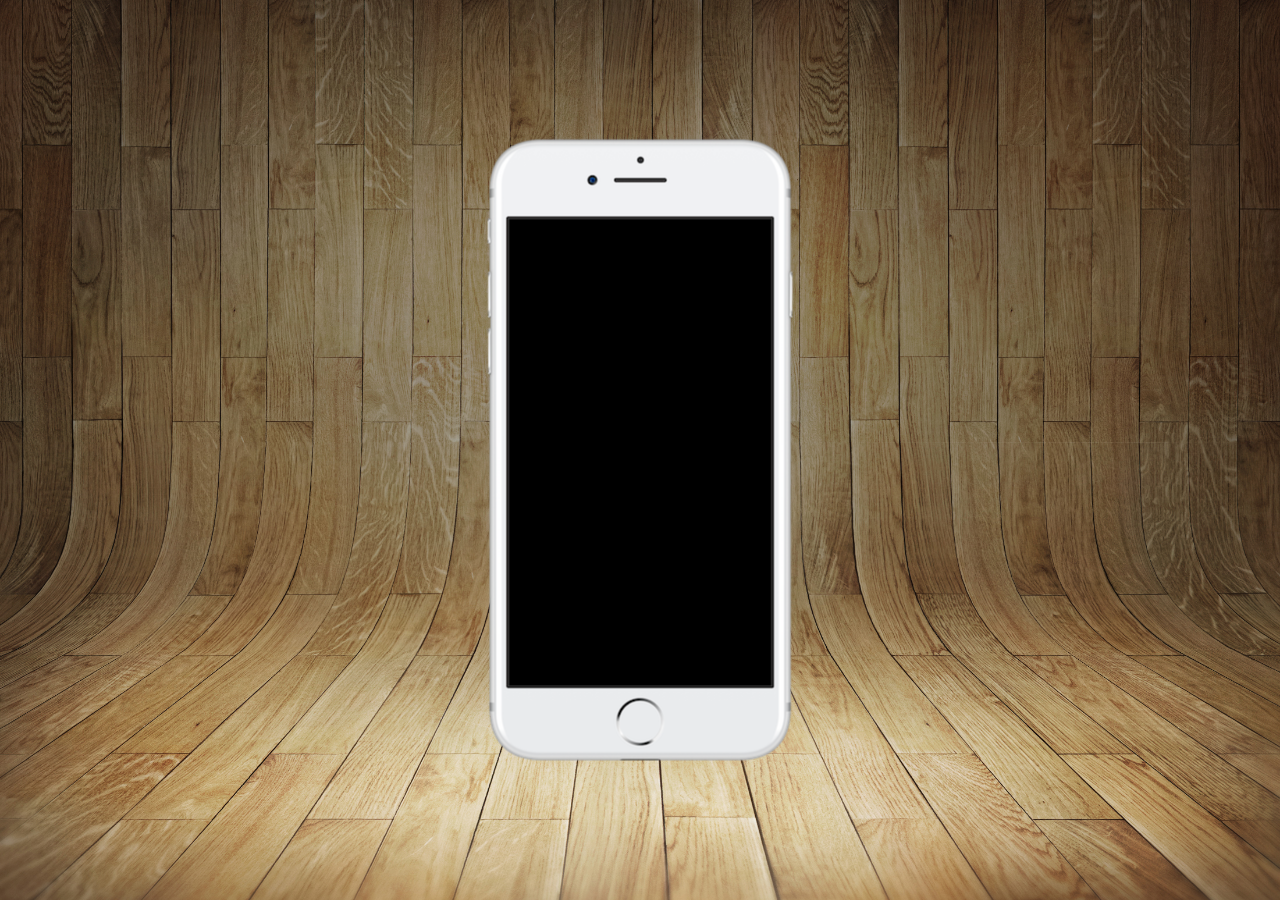
==== index.html @ 119cea4a "criei a base do projeto!" ====
<!DOCTYPE html>
<html lang="pt-br">
<head>
    <meta charset="UTF-8">
    <meta name="viewport" content="width=device-width, initial-scale=1.0">
    <title>Projeto Redes Sociais</title>
    <link rel="shortcut icon" href="favicon.ico" type="image/x-icon">
    <link rel="stylesheet" href="estilos/style.css">
</head>
<body>
    <main>
        <section id="telefone">
            
        </section>
        <section id="redes-sociais">

        </section>
    </main>
</body>
</html>
---- estilos/style.css ----
@charset "UTF-8";

*{
    margin: 0%;
    padding: 0%;
}

html, body{
    height: 100vh;
    width: 100vw;
    background-color: black;
}

main{
    height: 100vh;
    position: relative;
}

body{
    background: url(../imagens/fundo-madeira.jpg) no-repeat top center;
    background-size: cover;
    background-attachment: fixed;
}

section#telefone{
    position: absolute;
    top: 50%;
    left: 50%;
    transform: translate(-50%, -50%);

    background: url(../imagens/frame-iphone.png) no-repeat;
    height: 627px;
    width: 311px;
}
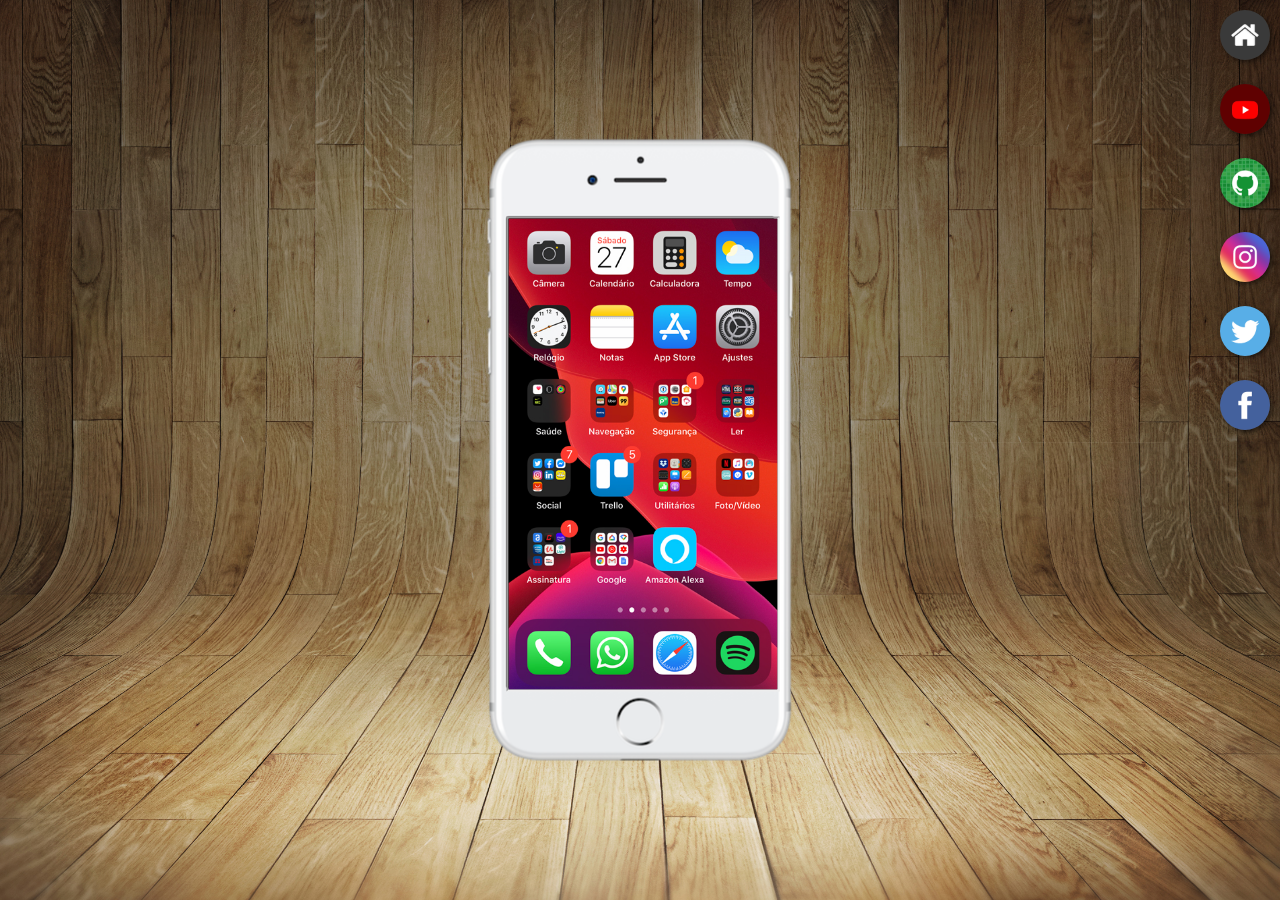
==== commit c9c8119d: "criei os botões na lateral" ====
--- a/index.html
+++ b/index.html
@@ -10,10 +10,18 @@
 <body>
     <main>
         <section id="telefone">
-            
+            <iframe src="home.html" name="tela" id="tela">
+                Seu navegador não é compatível com isso.
+
+            </iframe>
         </section>
         <section id="redes-sociais">
-
+            <a href="home.html" target="tela"><img src="imagens/logo-home.jpg" alt="Home"></a> <br>
+            <a href="" target="tela"><img src="imagens/logo-youtube.jpg" alt="Youtube"></a> <br>
+            <a href="" target="tela"><img src="imagens/logo-github.jpg" alt="Github"></a> <br>
+            <a href="" target="tela"><img src="imagens/logo-instagram.jpg" alt="Instagram"></a> <br>
+            <a href="" target="tela"><img src="imagens/logo-twitter.jpg" alt="Twitter"></a> <br>
+            <a href="" target="tela"><img src="imagens/logo-facebook.jpg" alt="Facebook"></a>
         </section>
     </main>
 </body>
--- a/estilos/style.css
+++ b/estilos/style.css
@@ -31,4 +31,31 @@
     background: url(../imagens/frame-iphone.png) no-repeat;
     height: 627px;
     width: 311px;
+}
+
+iframe#tela{
+    position: relative;
+    top: 80px;
+    left: 22px;
+    width: 269px;
+    height: 471px;
+}
+
+section#redes-sociais{
+    text-align: right;
+}
+
+section#redes-sociais > a > img{
+    width: 50px;
+    border-radius: 90%;
+    box-shadow: 2px 2px 5px rgba(0, 0, 0, 0.541);
+    margin: 10px;
+    box-sizing: border-box;
+}
+
+section#redes-sociais img:hover{
+    border: 2px solid white;
+    transform: translate(-3px, -3px);
+    box-shadow: 5px 5px 10px rgba(0, 0, 0, 0.445);
+    transition: transform .2s, border .7s;
 }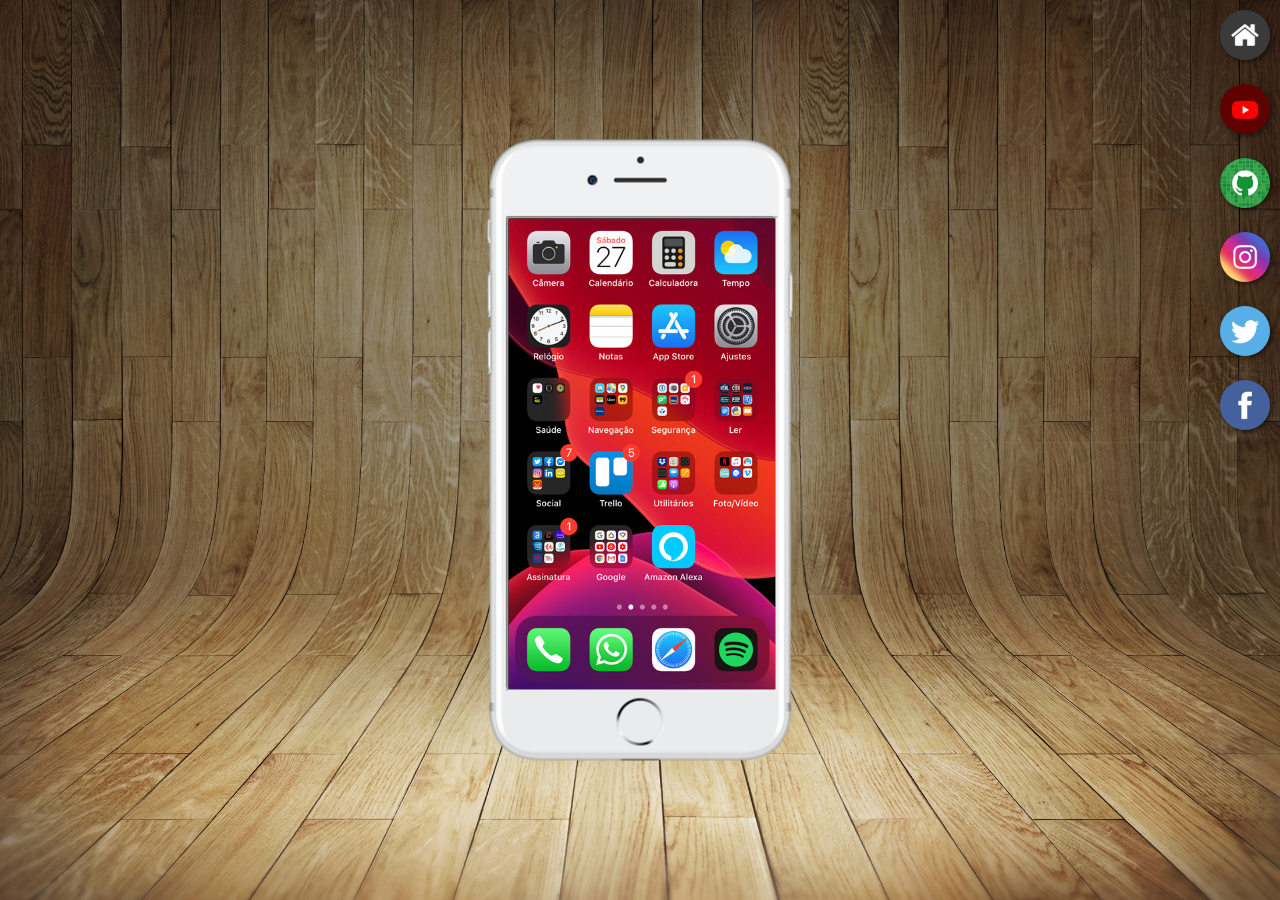
==== commit 85944de0: "Terminei o desafio" ====
--- a/index.html
+++ b/index.html
@@ -17,11 +17,11 @@
         </section>
         <section id="redes-sociais">
             <a href="home.html" target="tela"><img src="imagens/logo-home.jpg" alt="Home"></a> <br>
-            <a href="" target="tela"><img src="imagens/logo-youtube.jpg" alt="Youtube"></a> <br>
-            <a href="" target="tela"><img src="imagens/logo-github.jpg" alt="Github"></a> <br>
-            <a href="" target="tela"><img src="imagens/logo-instagram.jpg" alt="Instagram"></a> <br>
-            <a href="" target="tela"><img src="imagens/logo-twitter.jpg" alt="Twitter"></a> <br>
-            <a href="" target="tela"><img src="imagens/logo-facebook.jpg" alt="Facebook"></a>
+            <a href="youtube.html" target="tela"><img src="imagens/logo-youtube.jpg" alt="Youtube"></a> <br>
+            <a href="github.html" target="tela"><img src="imagens/logo-github.jpg" alt="Github"></a> <br>
+            <a href="instagram.html" target="tela"><img src="imagens/logo-instagram.jpg" alt="Instagram"></a> <br>
+            <a href="twitter.html" target="tela"><img src="imagens/logo-twitter.jpg" alt="Twitter"></a> <br>
+            <a href="facebook.html" target="tela"><img src="imagens/logo-facebook.jpg" alt="Facebook"></a>
         </section>
     </main>
 </body>
--- a/estilos/style.css
+++ b/estilos/style.css
@@ -37,7 +37,7 @@
     position: relative;
     top: 80px;
     left: 22px;
-    width: 269px;
+    width: 267px;
     height: 471px;
 }
 
